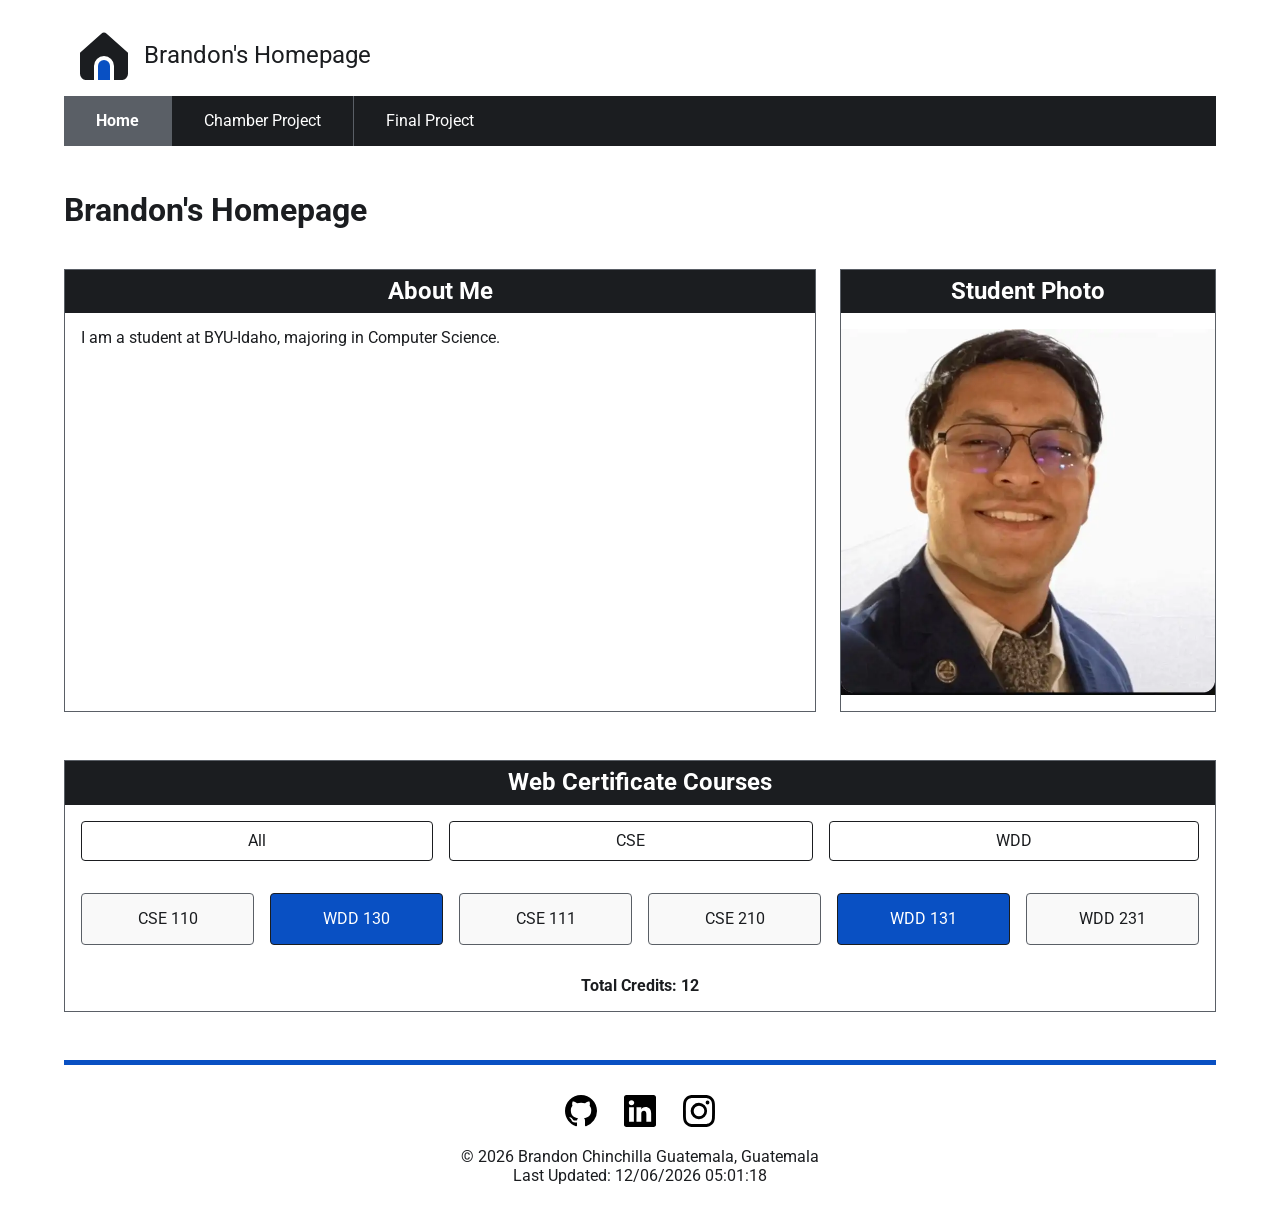
==== index.html @ 2d3dfa38 "some updates" ====
<!DOCTYPE html>
<html lang="en">

<head>
    <meta charset="UTF-8">
    <meta name="viewport" content="width=device-width, initial-scale=1.0">
    <title>Brandon's Homepage</title>
    <meta name="description"
        content="Brandon Chinchilla's WDD231 course homepage featuring web development projects, certificate progress, and professional contact links.">
    <meta name="author" content="Brandon Chinchilla">
    <link rel="preconnect" href="https://fonts.googleapis.com">
    <link rel="preconnect" href="https://fonts.gstatic.com" crossorigin>
    <link href="https://fonts.googleapis.com/css2?family=Roboto:wght@400;700&display=swap" rel="stylesheet">
    <link rel="stylesheet" href="styles/normalize.css">
    <link rel="stylesheet" href="styles/base.css">
    <link rel="stylesheet" href="styles/larger.css">
    <script defer src="scripts/dates.js"></script>
    <script defer src="scripts/course.js"></script>
    <script defer src="scripts/navigation.js"></script>
</head>

<body>
    <header>
        <img src="images/home.svg" alt="Site Logo" width="512" height="512">
        <span> Brandon's Homepage</span>
        <button id="ham-btn" class="hamburger" aria-label="Hamburger Menu"></button>
    </header>
    <nav id="nav-bar" class="navigation">
        <ul>
            <li class="current"><a href="#">Home</a></li>
            <li><a href="#">Chamber Project</a></li>
            <li><a href="#">Final Project</a></li>
        </ul>
    </nav>
    <main>
        <h1>Brandon's Homepage</h1>
        <section class="card">
            <h2>About Me</h2>
            <p>I am a student at BYU-Idaho, majoring in Computer Science.</p>
        </section>
        <section class="card">
            <h2>Student Photo</h2>
            <img src="images/brandon-chinchilla.webp" alt="Student Photo" width="512" height="512">
        </section>
        <section class="card full-width">
            <h2>Web Certificate Courses</h2>
            <div class="category-buttons">
                <button id="all-btn">All</button>
                <button id="cse-btn">CSE</button>
                <button id="wdd-btn">WDD</button>
            </div>
            <ul id="course-list" class="course-list">
                <!-- Courses injected via JavaScript -->
            </ul>
            <p id="total-credits"></p>
        </section>
    </main>
    <footer>
        <div class="social-links">
            <a href="https://github.com/Bemchco"><img src="images/github.svg" alt="GitHub" width="44" height="44"></a>
            <a href="https://www.linkedin.com/in/bemchco/"><img src="images/linkedin.svg" alt="LinkedIn" width="44"
                    height="44"></a>
            <a href="https://www.instagram.com/bemchco"><img src="images/instagram.svg" alt="Instagram" width="44"
                    height="44"></a>
        </div>
        <p>&copy; <span id="current-year"></span> Brandon Chinchilla Guatemala, Guatemala </p>
        <p>Last Updated: <span id="last-modified"></span></p>
    </footer>

</body>

</html>
---- styles/base.css ----
:root {
    --primary-color: #1B1D20;
    /* Primary Text: Ink Black */
    --secondary-color: #0950C3;
    /* Accent: Professional Cobalt */
    --accent-color: #5A5F66;
    /* Secondary Text: Medium Graphite */
    --bg-color: #FFFFFF;
    /* Main Background: Stark White */
}

* {
    margin: 0;
    padding: 0;
    font-family: 'Roboto', sans-serif;
    box-sizing: border-box;
}

body {
    background-color: var(--bg-color);
    color: var(--primary-color);
    padding: 0 5%;
}

img {
    max-width: 100%;
    height: auto;
    object-fit: cover;
}

/*Header*/
header {
    display: flex;
    align-items: center;
    padding: 1rem;
    background-color: var(--bg-color);
    color: var(--primary-color);
    margin-top: 1rem;
}

header img {
    width: 3rem;
    height: auto;
    margin-right: 1rem;
}

header span {
    font-size: 1.5rem;
    color: var(--primary-color);

    margin-right: auto;
    /* This pushes the hamburger menu to the right */
}

/*Navigation*/
.hamburger {
    background: #f4f4f4;
    border: 1px solid var(--accent-color);
    font-size: 2.2rem;
    cursor: pointer;
    color: var(--primary-color);
    padding: 0.1rem 0.6rem;
    border-radius: 4px;
    display: flex;
    align-items: center;
    justify-content: center;
}

.hamburger::before {
    content: "\2630";
}

.hamburger.show::before {
    content: "\00D7";
    font-weight: bold;
}

.navigation {
    display: none;
}

.navigation.show {
    display: block;
}

.navigation ul {
    list-style: none;
    display: flex;
    flex-direction: column;
    margin: 0;
    padding: 0;
    background-color: var(--primary-color);
}

.navigation a {
    text-decoration: none;
    color: #fff;
    padding: 1rem;
    display: block;
    text-align: left;
    padding-left: 1.5rem;
    border-top: 1px solid var(--accent-color);
    transition: background-color 0.3s ease, color 0.3s ease;
}

.navigation li.current a {
    background-color: var(--accent-color);
    font-weight: 700;
}

.navigation li a:hover {
    background-color: var(--accent-color);
}

/*Main & Sections*/
main {
    margin: 1.5rem 0;
}

main h1 {
    margin-bottom: 1rem;
}

section.card {
    background: var(--bg-color);
    /* Matches stark white */
    padding: 0;
    margin-bottom: 1.5rem;
    border: 1px solid var(--accent-color);
    display: flex;
    /* Added for better content containment */
    flex-direction: column;
}

section.card h2 {
    background-color: var(--primary-color);
    /* Black title bar */
    color: var(--bg-color);
    margin: 0;
    border-bottom: none;
    display: block;
    padding: 0.5rem;
    text-align: center;
}

section.card> :not(h2) {
    margin: 1rem;
}

/* Specific styling for the student photo to ensure it fits */
section.card img {
    max-width: 100%;
    height: auto;
    align-self: center;
    /* Center the image in the card */
    margin: 1rem auto;
    display: block;
}

.category-buttons {
    display: flex;
    flex-wrap: wrap;
    /* allow wrapping on real small screens */
    gap: 1rem;
    justify-content: center;
}

.category-buttons button {
    background-color: var(--bg-color);
    color: var(--primary-color);
    border: 1px solid var(--primary-color);
    padding: 0.6rem 1.2rem;
    flex-grow: 1;
    /* evenly spaced */
    text-align: center;
    cursor: pointer;
    font-size: 1rem;
    transition: background-color 0.3s ease, color 0.3s ease;
    border-radius: 4px;
}

.category-buttons button:hover {
    background-color: var(--secondary-color);
    color: var(--bg-color);
}

.course-list {
    display: grid;
    grid-template-columns: repeat(auto-fit, minmax(100px, 1fr));
    gap: 1rem;
    list-style: none;
    padding: 0;
}

.course-list li {
    background-color: #f9f9f9;
    /* Super subtle contrast against Stark White */
    border: 1px solid var(--accent-color);
    color: var(--primary-color);
    padding: 1rem;
    text-align: center;
    border-radius: 4px;
}

.course-list li.completed {
    background-color: var(--secondary-color);
    /* Completed course turns Terracotta */
    color: var(--bg-color);
    border-color: var(--primary-color);
}

/*Footer*/
footer {
    background-color: var(--bg-color);
    text-align: center;
    color: var(--primary-color);
    padding: 1.5rem;
    margin-bottom: 1rem;
    border-top: 5px solid var(--secondary-color);
}

.social-links {
    display: flex;
    justify-content: center;
    column-gap: 15px;
    margin-bottom: 15px;
}

.social-links a {
    display: flex;
    justify-content: center;
    align-items: center;
    width: 44px;
    height: 44px;
    border-radius: 50%;
    transition: transform 0.2s;
}

.social-links a:hover {
    transform: scale(1.1);
}

.social-links img {
    width: 32px;
    height: 32px;
}

#total-credits {
    text-align: center;
    margin-top: 1rem;
    font-weight: bold;
}
---- styles/larger.css ----
@media only screen and (min-width: 38rem) {

    .hamburger {
        display: none;
    }

    .navigation {
        display: block;
        margin-top: 0;
    }

    .navigation ul {
        flex-direction: row;
        justify-content: flex-start;
        border-radius: 0;
        /* flat bar spanning width */
    }

    .navigation a {
        border-top: none;
        border-left: 1px solid var(--accent-color);
        padding: 1rem 2rem;
    }

    .navigation li:first-child a {
        border-left: none;
    }

    /* Multi-column Grid Layout for wider screens */
    main {
        display: grid;
        grid-template-columns: 2fr 1fr;
        gap: 1.5rem;
    }

    main h1 {
        grid-column: 1 / -1;
    }

    /* About me naturally on left (col 1), Student Photo on right (col 2) */

    section.full-width {
        grid-column: 1 / -1;
    }
}
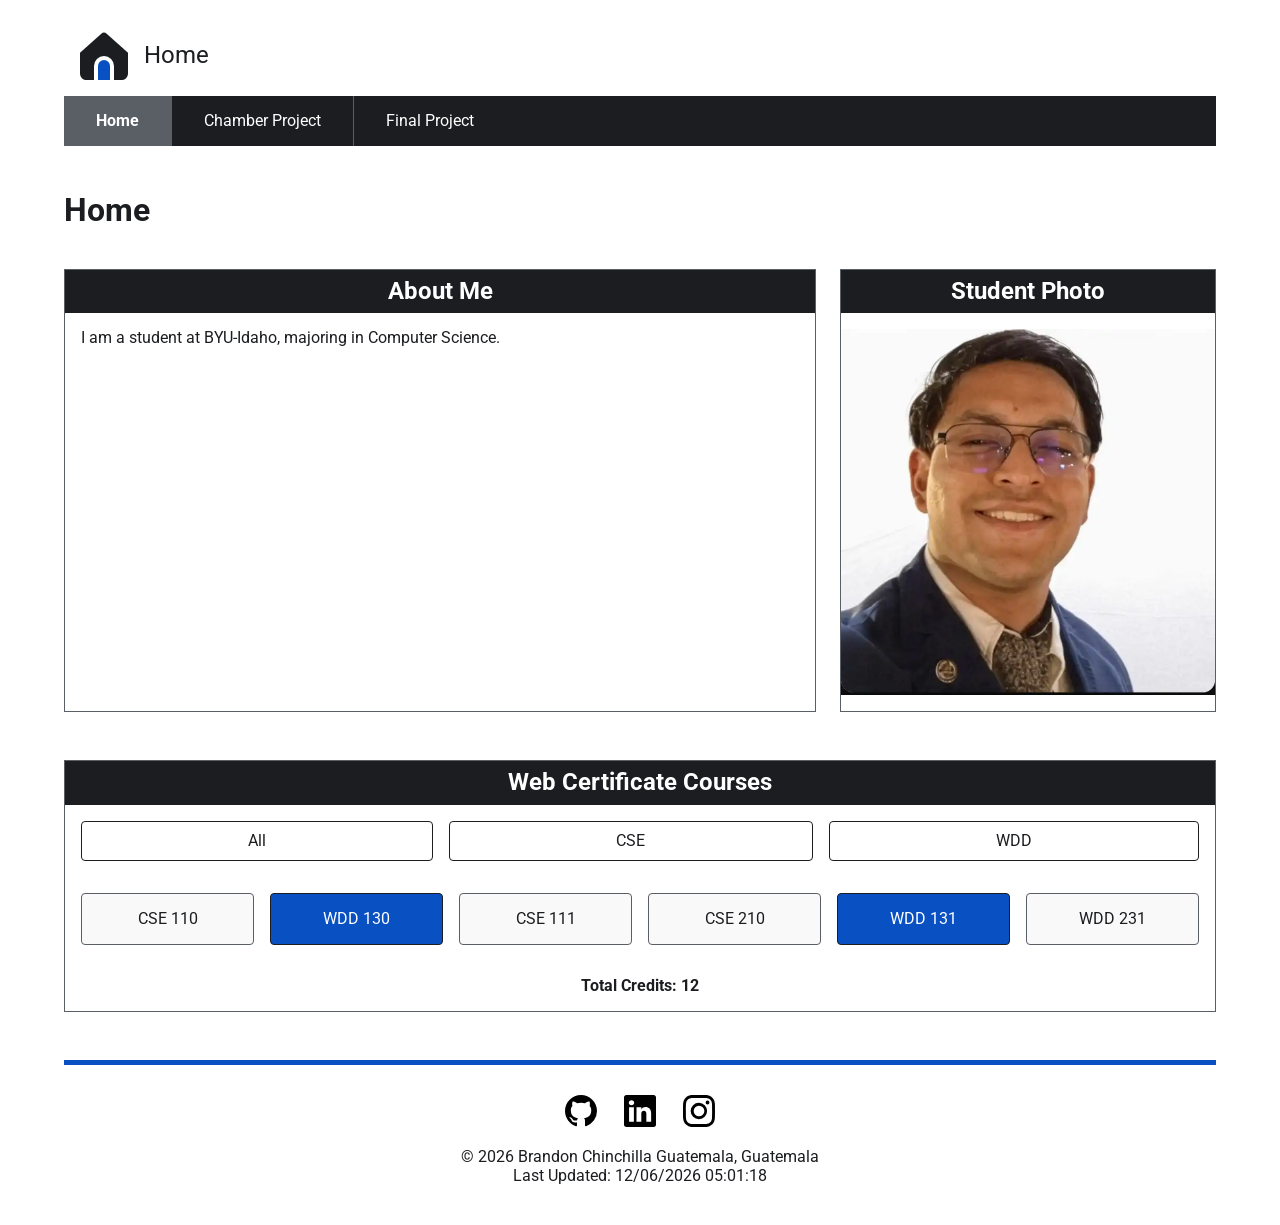
==== commit 9d139def: "ul color update" ====
--- a/index.html
+++ b/index.html
@@ -4,7 +4,7 @@
 <head>
     <meta charset="UTF-8">
     <meta name="viewport" content="width=device-width, initial-scale=1.0">
-    <title>Brandon's Homepage</title>
+    <title>Home</title>
     <meta name="description"
         content="Brandon Chinchilla's WDD231 course homepage featuring web development projects, certificate progress, and professional contact links.">
     <meta name="author" content="Brandon Chinchilla">
@@ -22,7 +22,7 @@
 <body>
     <header>
         <img src="images/home.svg" alt="Site Logo" width="512" height="512">
-        <span> Brandon's Homepage</span>
+        <span> Home</span>
         <button id="ham-btn" class="hamburger" aria-label="Hamburger Menu"></button>
     </header>
     <nav id="nav-bar" class="navigation">
@@ -33,7 +33,7 @@
         </ul>
     </nav>
     <main>
-        <h1>Brandon's Homepage</h1>
+        <h1>Home</h1>
         <section class="card">
             <h2>About Me</h2>
             <p>I am a student at BYU-Idaho, majoring in Computer Science.</p>
--- a/styles/base.css
+++ b/styles/base.css
@@ -90,11 +90,12 @@
     margin: 0;
     padding: 0;
     background-color: var(--primary-color);
+    color: var(--bg-color);
 }
 
 .navigation a {
     text-decoration: none;
-    color: #fff;
+    color: var(--bg-color);
     padding: 1rem;
     display: block;
     text-align: left;
